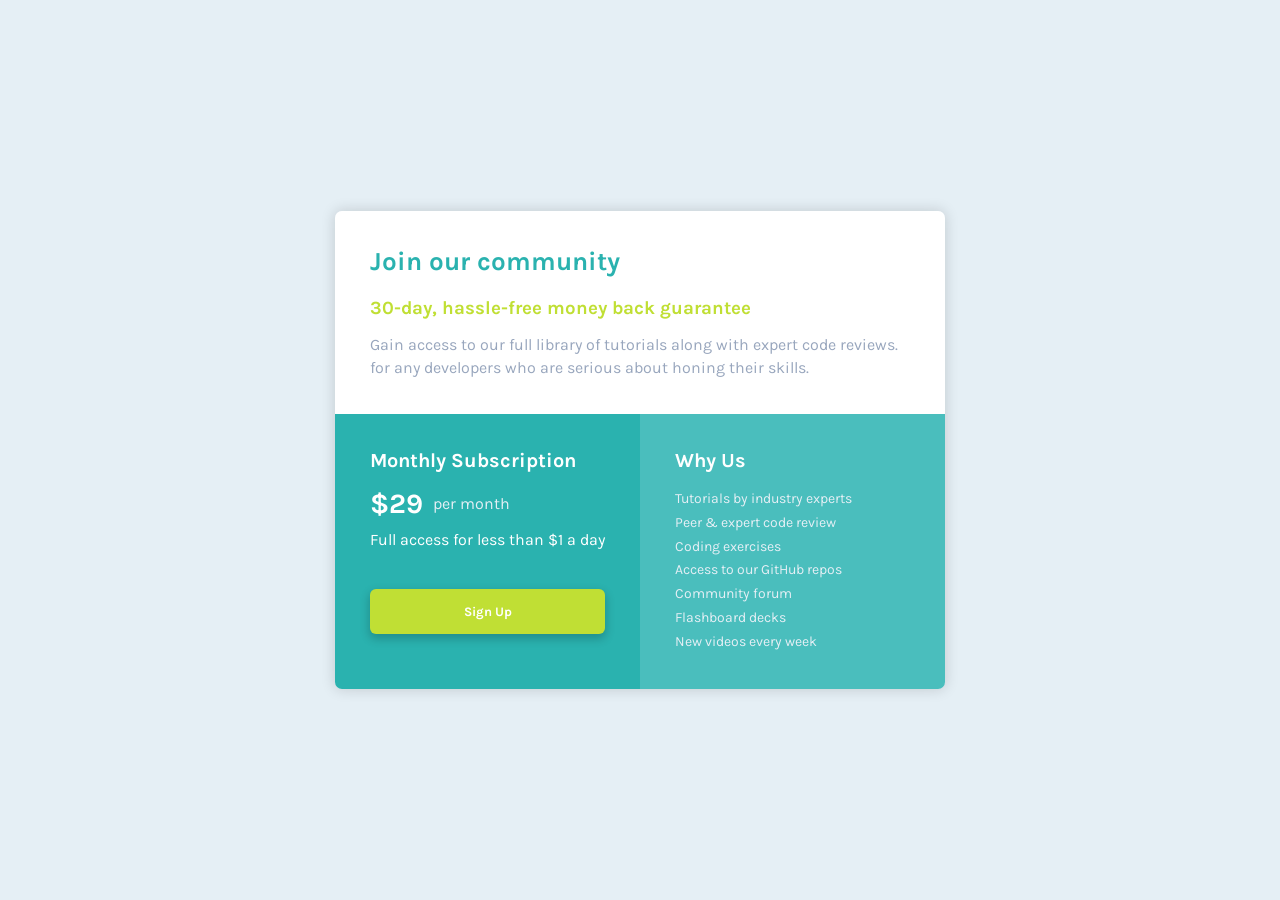
==== index.html @ 7968950d "project is ready" ====
<!DOCTYPE html>
<html lang="en">
  <head>
    <meta charset="UTF-8" />
    <meta http-equiv="X-UA-Compatible" content="IE=edge" />
    <meta name="viewport" content="width=device-width, initial-scale=1.0" />
    <title>Single Price Grid Component</title>
    <link rel="stylesheet" href="style.css" />
  </head>
  <body>
    <div class="container">
      <div class="wrapper">
        <div class="item item-1">
          <h2 class="join">Join our community</h2>
          <h3 class="guarantee">30-day, hassle-free money back guarantee</h3>
          <p>
            Gain access to our full library of tutorials along with expert code
            reviews.
          </p>
          <p>for any developers who are serious about honing their skills.</p>
        </div>
        <div class="item item-2">
          <h3 class="subscription">Monthly Subscription</h3>
          <p class="per-month">
            <span class="dollar">&dollar;29 </span> per month
          </p>
          <p class="full">Full access for less than &dollar;1 a day</p>
          <a href="#" type="button" class="button">Sign Up</a>
        </div>
        <div class="item item-3">
          <h3 class="why">Why Us</h3>
          <ul>
            <li>Tutorials by industry experts</li>
            <li>Peer &amp; expert code review</li>
            <li>Coding exercises</li>
            <li>Access to our GitHub repos</li>
            <li>Community forum</li>
            <li>Flashboard decks</li>
            <li>New videos every week</li>
          </ul>
        </div>
      </div>
    </div>
  </body>
</html>
---- style.css ----
@import url("https://fonts.googleapis.com/css2?family=Karla:wght@400;700&display=swap");
* {
  margin: 0;
  padding: 0;
  box-sizing: border-box;
}
body {
  font-family: "Karla", sans-serif;
  font-size: 16px;
  background: #e5eff5;
}
.container {
  min-height: 100vh;
  display: flex;
  align-items: center;
  justify-content: center;
}
.wrapper {
  display: grid;
  border-radius: 7px;
  overflow: hidden;
  grid-template-columns: 1fr 1fr;
  grid-template-areas: "a a" "b c";
  box-shadow: 0px 0px  14px 1px #00000024;
}
.item {
  padding: 35px;
}
.item-1 {
  grid-area: a;
  background-color: #fff;
}
.item-2 {
  grid-area: b;
  background-color: #2ab2af;
}
.item-3 {
  grid-area: c;
  background-color: #4abebd;
}
.join {
  color: #2ab2af;
  font-size: 26px;
  margin-bottom: 20px;
}
.guarantee {
  color: #c0df34;
  margin-bottom: 15px;
}
.item-1 p {
  color: #98a6bd;
  line-height: 1.4;
}
.subscription {
  color: #fff;
  font-size: 20px;
  margin-bottom: 15px;
}
.item-2 p {
  display: flex;
  align-items: center;
  margin-bottom: 10px;
}
.dollar {
  color: #fff;
  font-size: 28px;
  font-weight: 700;
  padding-right: 10px;
}
.per-month {
  color: #e5eff5;
  font-weight: 400;
}
.full {
  color: #fff;
}
.item-2 a {
  display: inline-block;
  width: 100%;
  text-align: center;
  background-color: #c0df34;
  text-decoration: none;
  color: #fff;
  font-weight: 700;
  font-size: 13px;
  padding: 15px;
  border-radius: 6px;
  margin-top: 30px;
  box-shadow: 0px 4px 10px  1px #00000033;
}
.why {
  color: #fff;
  font-size: 20px;
  margin-bottom: 15px;
}
.item-3 ul {
  list-style: none;
}
.item-3 li {
  color: #e5eff5;
  line-height: 1.7;
  font-size: 14px;
}
@media only screen and (max-width: 550px) {
  .wrapper {
    grid-template-columns: 100%;
    grid-template-areas: "a" "b" "c";
  }
  .item {
    padding: 30px;
  }
}
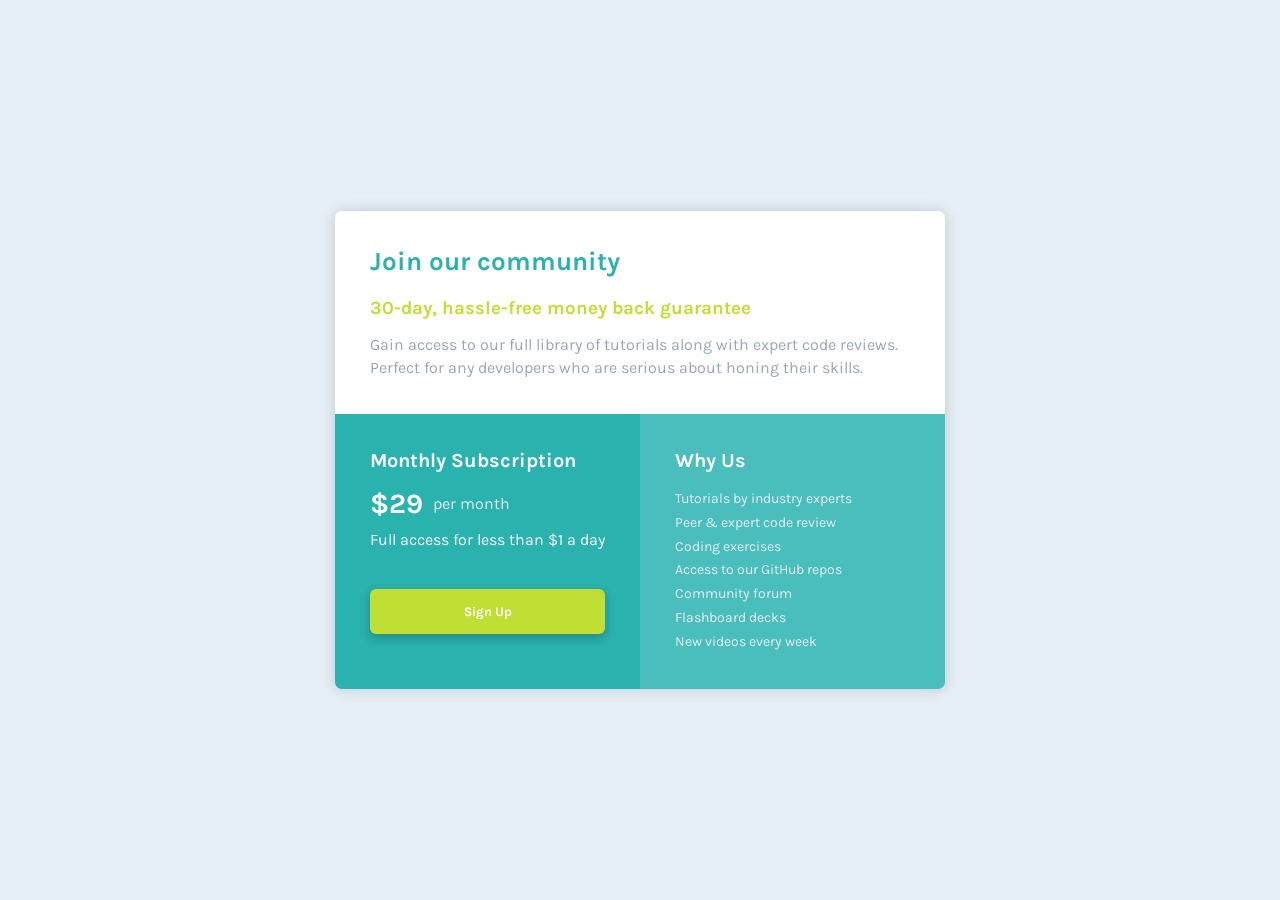
==== commit b4a8e99b: "project is ready" ====
--- a/index.html
+++ b/index.html
@@ -4,7 +4,7 @@
     <meta charset="UTF-8" />
     <meta http-equiv="X-UA-Compatible" content="IE=edge" />
     <meta name="viewport" content="width=device-width, initial-scale=1.0" />
-    <title>Single Price Grid Component</title>
+    <title>Responsive Design</title>
     <link rel="stylesheet" href="style.css" />
   </head>
   <body>
@@ -17,13 +17,13 @@
             Gain access to our full library of tutorials along with expert code
             reviews.
           </p>
-          <p>for any developers who are serious about honing their skills.</p>
+          <p>Perfect for any developers who are serious about honing their skills.</p>
         </div>
         <div class="item item-2">
           <h3 class="subscription">Monthly Subscription</h3>
           <p class="per-month">
             <span class="dollar">&dollar;29 </span> per month
-          </p>
+          </p>  
           <p class="full">Full access for less than &dollar;1 a day</p>
           <a href="#" type="button" class="button">Sign Up</a>
         </div>
